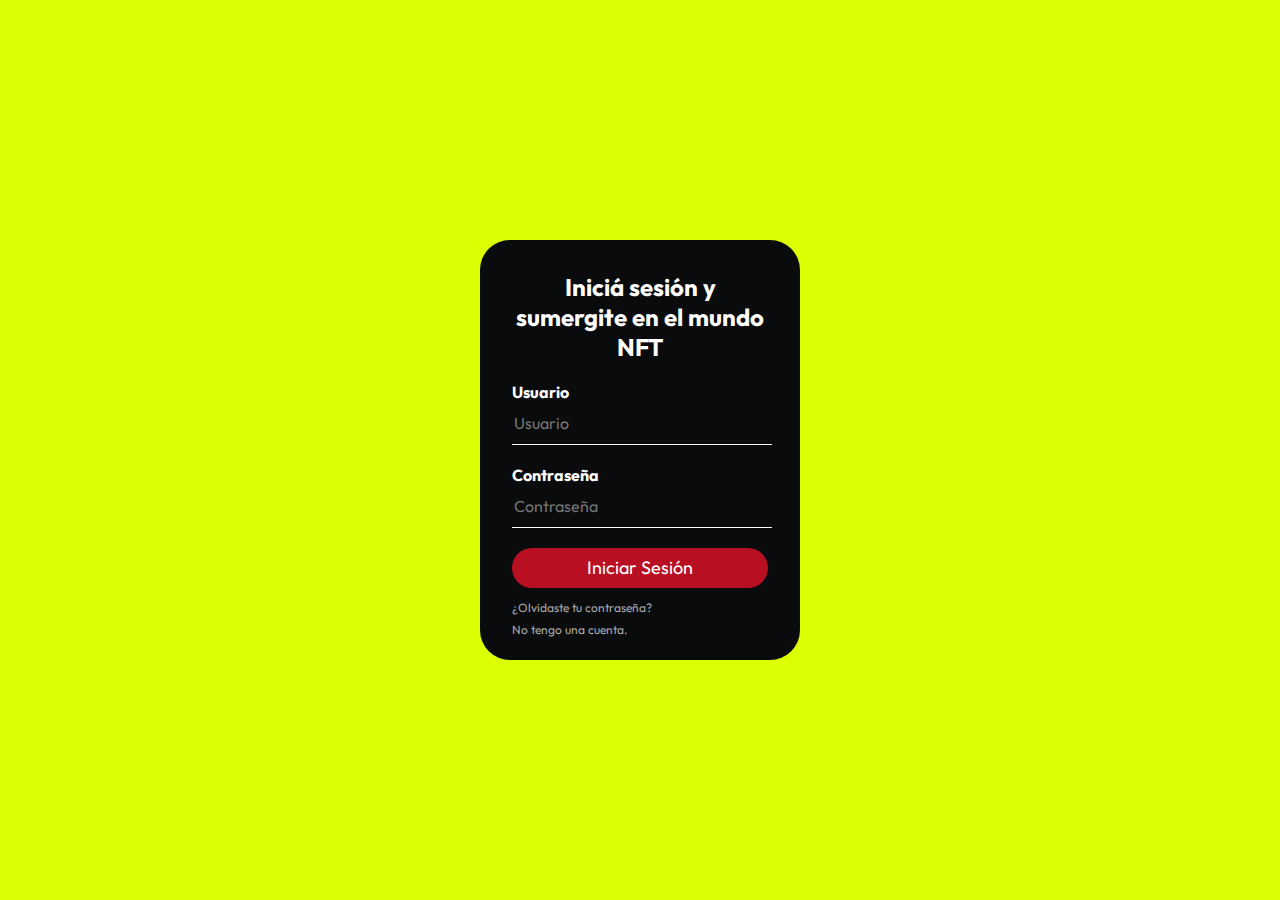
==== assets/pages/inicio_sesion.html @ bf5bfa65 "Migre mi proyecto a una web para comprar NFT mediante transferencias o el uso de una billetera Crypt" ====
<!DOCTYPE html>
<html lang="en">

<head>
    <meta charset="UTF-8">
    <meta http-equiv="X-UA-Compatible" content="IE=edge">
    <meta name="viewport" content="width=device-width, initial-scale=1.0">
    <link rel="stylesheet" href="../css/main.css">
    <title>Document</title>
</head>

<body class="body-sesion">
    <div class="login-box">
        <h1>Iniciá sesión y sumergite en el mundo NFT</h1>
        <form class="login-form">
            <!-- USERNAME INPUT -->
            <label for="username">Usuario</label>
            <input type="text" id="username" placeholder="Usuario">
            <!-- PASSWORD INPUT -->
            <label for="password">Contraseña</label>
            <input type="password" id="password" placeholder="Contraseña">
            <button type="submit" class="button-register"><a href="../../index.html">Iniciar Sesión</a></button>
            <div class="questions">
                <a href="#">¿Olvidaste tu contraseña?</a><br>
                <a href="#">No tengo una cuenta.</a>
            </div>
        </form>
    </div>




    <script src="../../js/script.js"></script>
</body>

</html>
---- assets/css/main.css ----
@import url("https://fonts.googleapis.com/css2?family=Outfit:wght@300;400;600&display=swap");
header .logo {
  position: absolute;
  left: 5rem;
  top: 2rem; }

header .navbar {
  display: flex;
  justify-content: end;
  padding-right: 3rem;
  padding-top: 4rem;
  gap: 3rem; }
  header .navbar .inicio-sesion {
    margin-left: 6rem; }

.buscador .input-buscador {
  border: 1px solid black;
  border-radius: 10px;
  margin-left: .4em;
  padding: .5em; }

.button-index {
  align-items: center;
  font-weight: 500;
  font-size: 1em;
  padding: .5em;
  color: white;
  background: #ad5389;
  background-image: linear-gradient(to right, #dcff03, #ede700, #f8ce00, #feb500, #ff9d0a);
  border: none;
  letter-spacing: 0.05em;
  border-radius: 16px; }
  .button-index svg {
    margin-right: 3px;
    transform: rotate(30deg);
    transition: transform 0.5s cubic-bezier(0.76, 0, 0.24, 1); }
  .button-index a span {
    color: white;
    transition: transform 0.5s cubic-bezier(0.76, 0, 0.24, 1); }
  .button-index:hover svg {
    transform: translateX(5px) rotate(90deg); }
  .button-index:hover span {
    transform: translateX(7px); }

a {
  text-decoration: none;
  color: black; }

.carousel {
  margin-top: 3rem; }
  .carousel .img-apes {
    width: 100%;
    height: 600px; }
  .carousel .img-allien {
    width: 100%;
    height: 600px; }
  .carousel .img-punk {
    width: 100%;
    height: 600px; }
  .carousel-control-next-icon {
    background-color: blue;
    border-radius: 50%;
    padding: 2rem; }
  .carousel-control-prev-icon {
    background-color: blue;
    border-radius: 50%;
    padding: 2rem; }
  .carousel .carousel-caption h5 {
    background-color: #afa9a9;
    border-radius: 20px;
    font-size: 3em;
    color: white; }
  .carousel .carousel-caption p {
    color: white;
    font-size: 1.5em; }

.fa-cart-shopping {
  color: #ff9d0a; }

.body-sesion {
  background-color: #DCFF03; }

.login-box {
  width: 320px;
  height: 420px;
  background: #0a0b0c;
  color: #fff;
  border-radius: 30px;
  top: 50%;
  left: 50%;
  position: absolute;
  transform: translate(-50%, -50%);
  box-sizing: border-box;
  padding: 2rem; }

.login-box h1 {
  margin: 0;
  padding: 0 0 20px;
  text-align: center;
  font-size: 1.5rem;
  margin-block-end: 0;
  margin-block-start: 0; }

.login-box .login-form {
  display: flex;
  flex-direction: column; }
  .login-box .login-form .questions {
    margin-top: .5rem; }
  .login-box .login-form .button-register {
    border: none;
    outline: none;
    height: 40px;
    background: #b80f22;
    border-radius: 20px; }
    .login-box .login-form .button-register:hover {
      cursor: pointer;
      background: #DCFF03;
      color: #000; }
    .login-box .login-form .button-register a {
      color: #fff;
      font-size: 18px; }
  .login-box .login-form label {
    margin: 0;
    padding: 0;
    font-weight: bold;
    display: block; }
  .login-box .login-form input {
    width: 100%;
    margin-bottom: 20px; }
  .login-box .login-form input[type="text"],
  .login-box .login-form input[type="password"] {
    border: none;
    border-bottom: 1px solid #fff;
    background: transparent;
    outline: none;
    height: 40px;
    color: #fff;
    font-size: 16px; }
  .login-box .login-form a {
    font-size: 12px;
    line-height: 20px;
    color: darkgrey; }
    .login-box .login-form a:hover {
      color: #fff; }

.register-box {
  display: flex;
  flex-direction: column;
  background-color: #0a0b0c;
  color: white;
  max-width: 400px;
  max-height: 500px;
  position: absolute;
  top: 50%;
  left: 50%;
  transform: translate(-50%, -50%);
  padding: 3rem;
  border-radius: 40px; }
  .register-box h1 {
    margin-block-start: 0;
    margin-block-end: 0; }
  .register-box .register-form {
    display: flex;
    flex-direction: column;
    gap: .4rem; }
    .register-box .register-form a {
      color: white; }
    .register-box .register-form .button-register {
      border: none;
      outline: none;
      height: 40px;
      background: #b80f22;
      color: #fff;
      font-size: 18px;
      border-radius: 20px; }
      .register-box .register-form .button-register:hover {
        cursor: pointer;
        background: #DCFF03;
        color: #000; }
    .register-box .register-form input {
      border-radius: 10px;
      padding: .4rem; }

* {
  font-family: 'Outfit', sans-serif; }
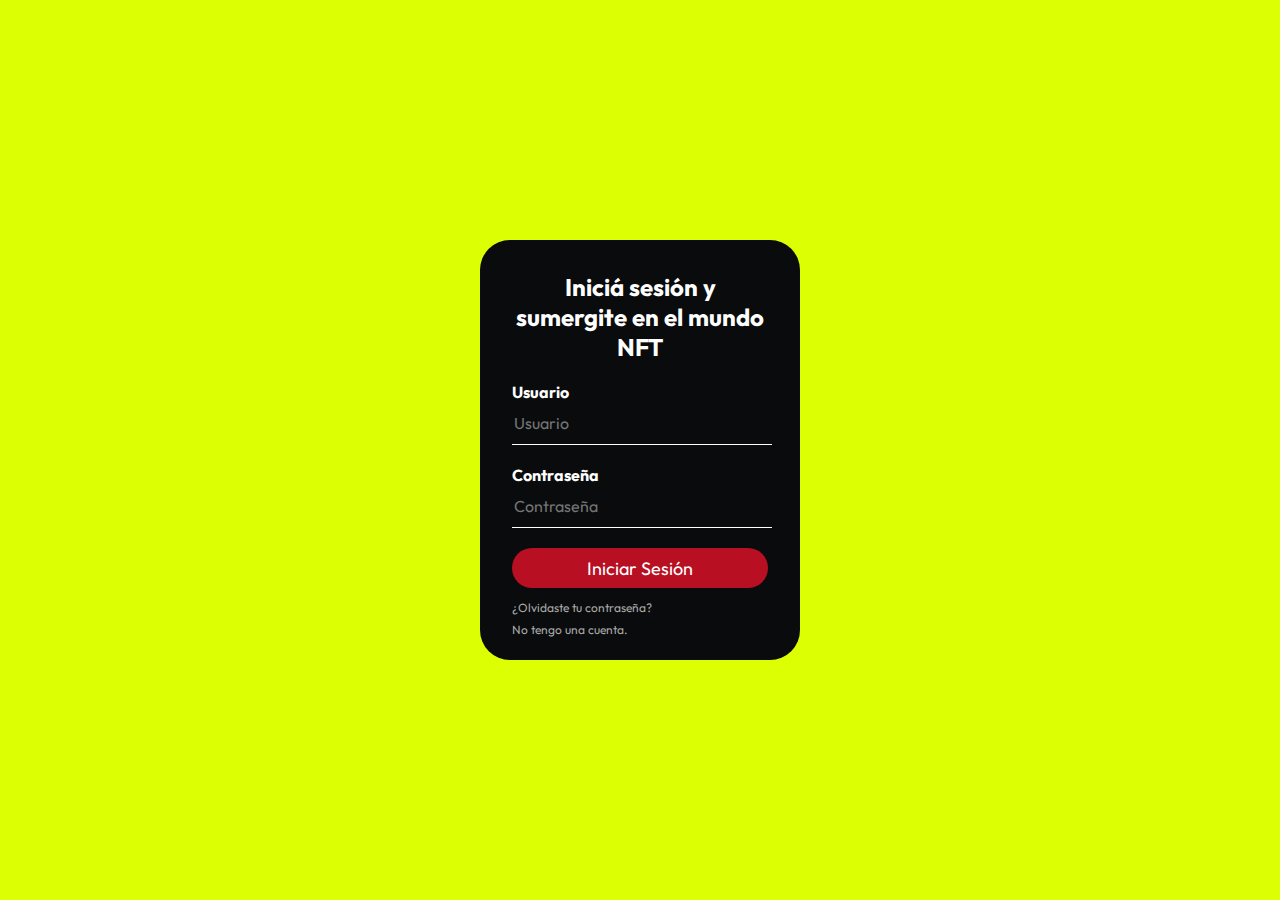
==== commit 22d1ed94: "Corregí errores, agregue funciones y utilice localStorage" ====
--- a/assets/pages/inicio_sesion.html
+++ b/assets/pages/inicio_sesion.html
@@ -12,14 +12,14 @@
 <body class="body-sesion">
     <div class="login-box">
         <h1>Iniciá sesión y sumergite en el mundo NFT</h1>
-        <form class="login-form">
+        <form id="loginForm" class="login-form">
             <!-- USERNAME INPUT -->
             <label for="username">Usuario</label>
             <input type="text" id="username" placeholder="Usuario">
             <!-- PASSWORD INPUT -->
             <label for="password">Contraseña</label>
             <input type="password" id="password" placeholder="Contraseña">
-            <button type="submit" class="button-register"><a href="../../index.html">Iniciar Sesión</a></button>
+            <button type="submit" class="button-register">Iniciar Sesión</button>
             <div class="questions">
                 <a href="#">¿Olvidaste tu contraseña?</a><br>
                 <a href="#">No tengo una cuenta.</a>
@@ -29,8 +29,7 @@
 
 
 
-
-    <script src="../../js/script.js"></script>
+    <script src="../../js/loginform.js"></script>
 </body>
 
 </html>--- a/assets/css/main.css
+++ b/assets/css/main.css
@@ -12,6 +12,14 @@
   gap: 3rem; }
   header .navbar .inicio-sesion {
     margin-left: 6rem; }
+
+.row {
+  justify-content: space-around; }
+
+.card-body {
+  display: flex;
+  flex-direction: column;
+  justify-content: space-between; }
 
 .buscador .input-buscador {
   border: 1px solid black;
@@ -47,7 +55,8 @@
   color: black; }
 
 .carousel {
-  margin-top: 3rem; }
+  margin-top: 3rem;
+  margin-bottom: 5rem; }
   .carousel .img-apes {
     width: 100%;
     height: 600px; }
@@ -111,6 +120,8 @@
     outline: none;
     height: 40px;
     background: #b80f22;
+    color: #fff;
+    font-size: 18px;
     border-radius: 20px; }
     .login-box .login-form .button-register:hover {
       cursor: pointer;
